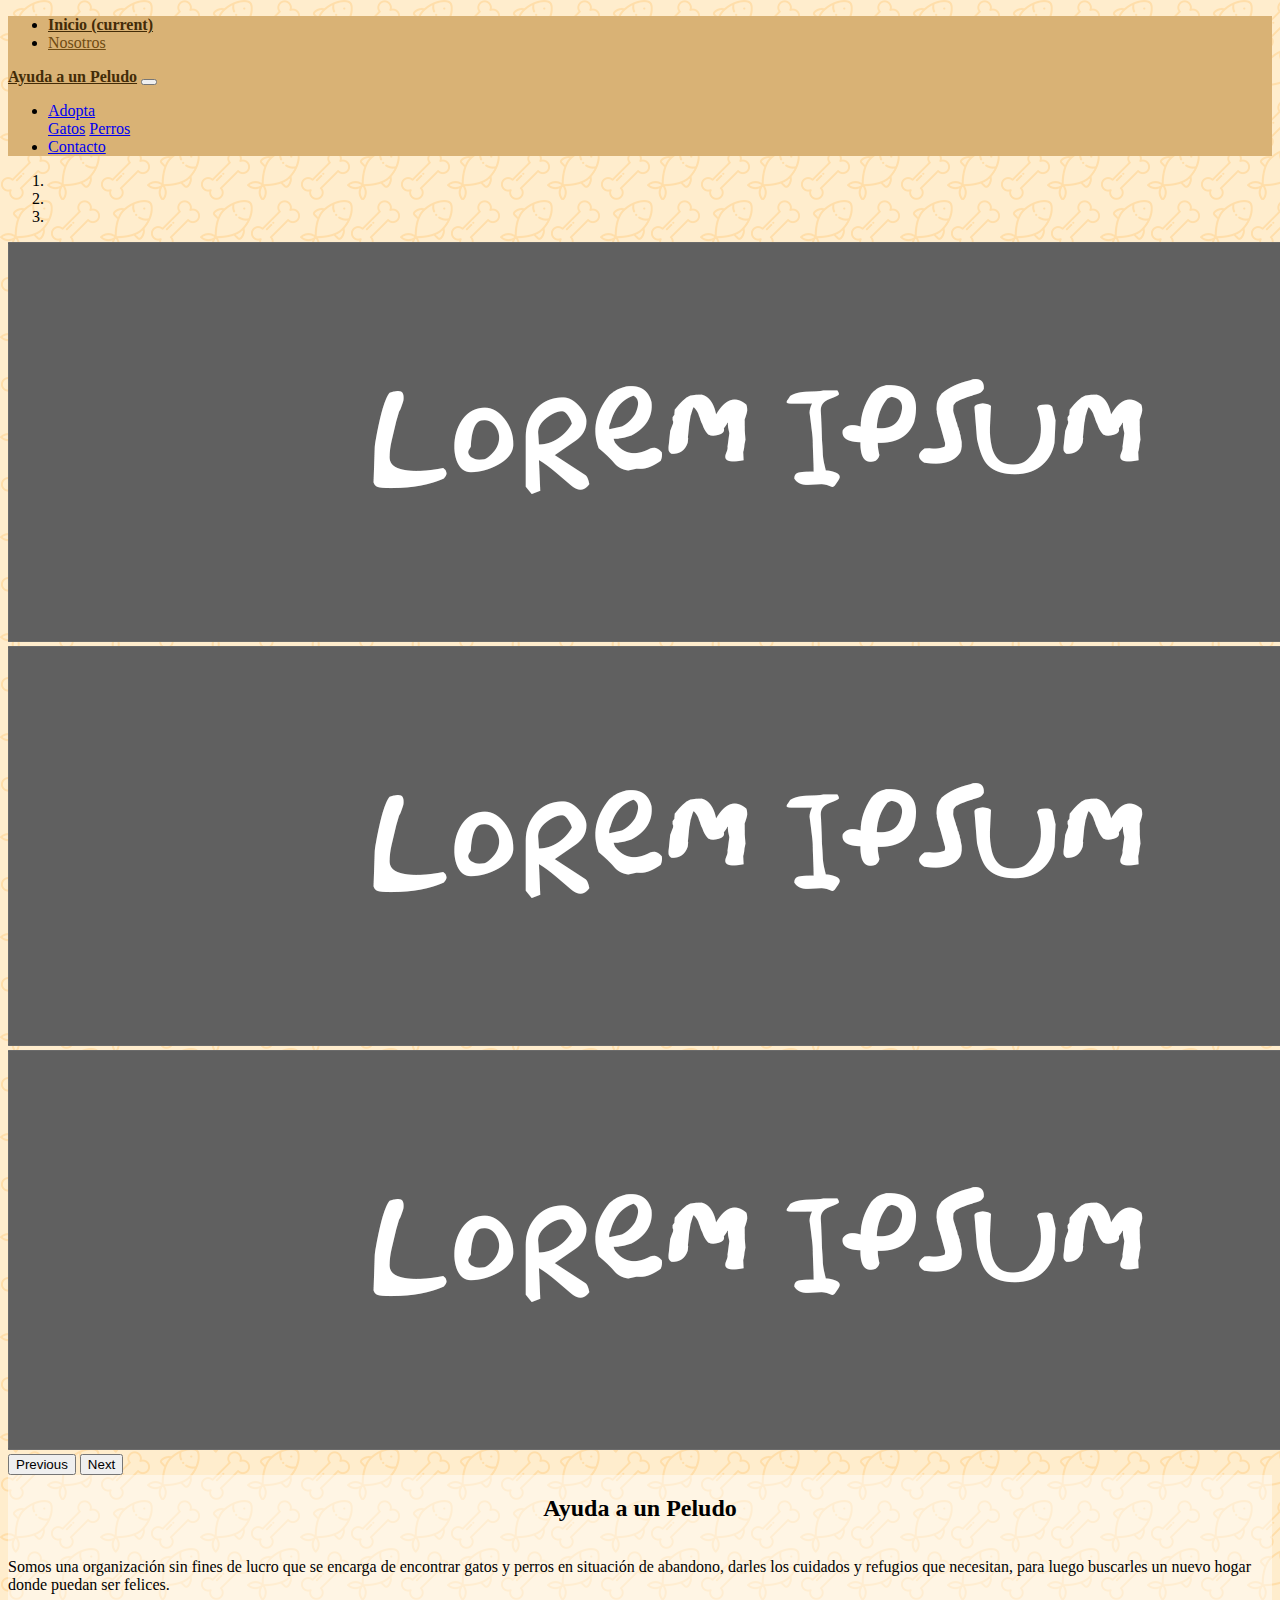
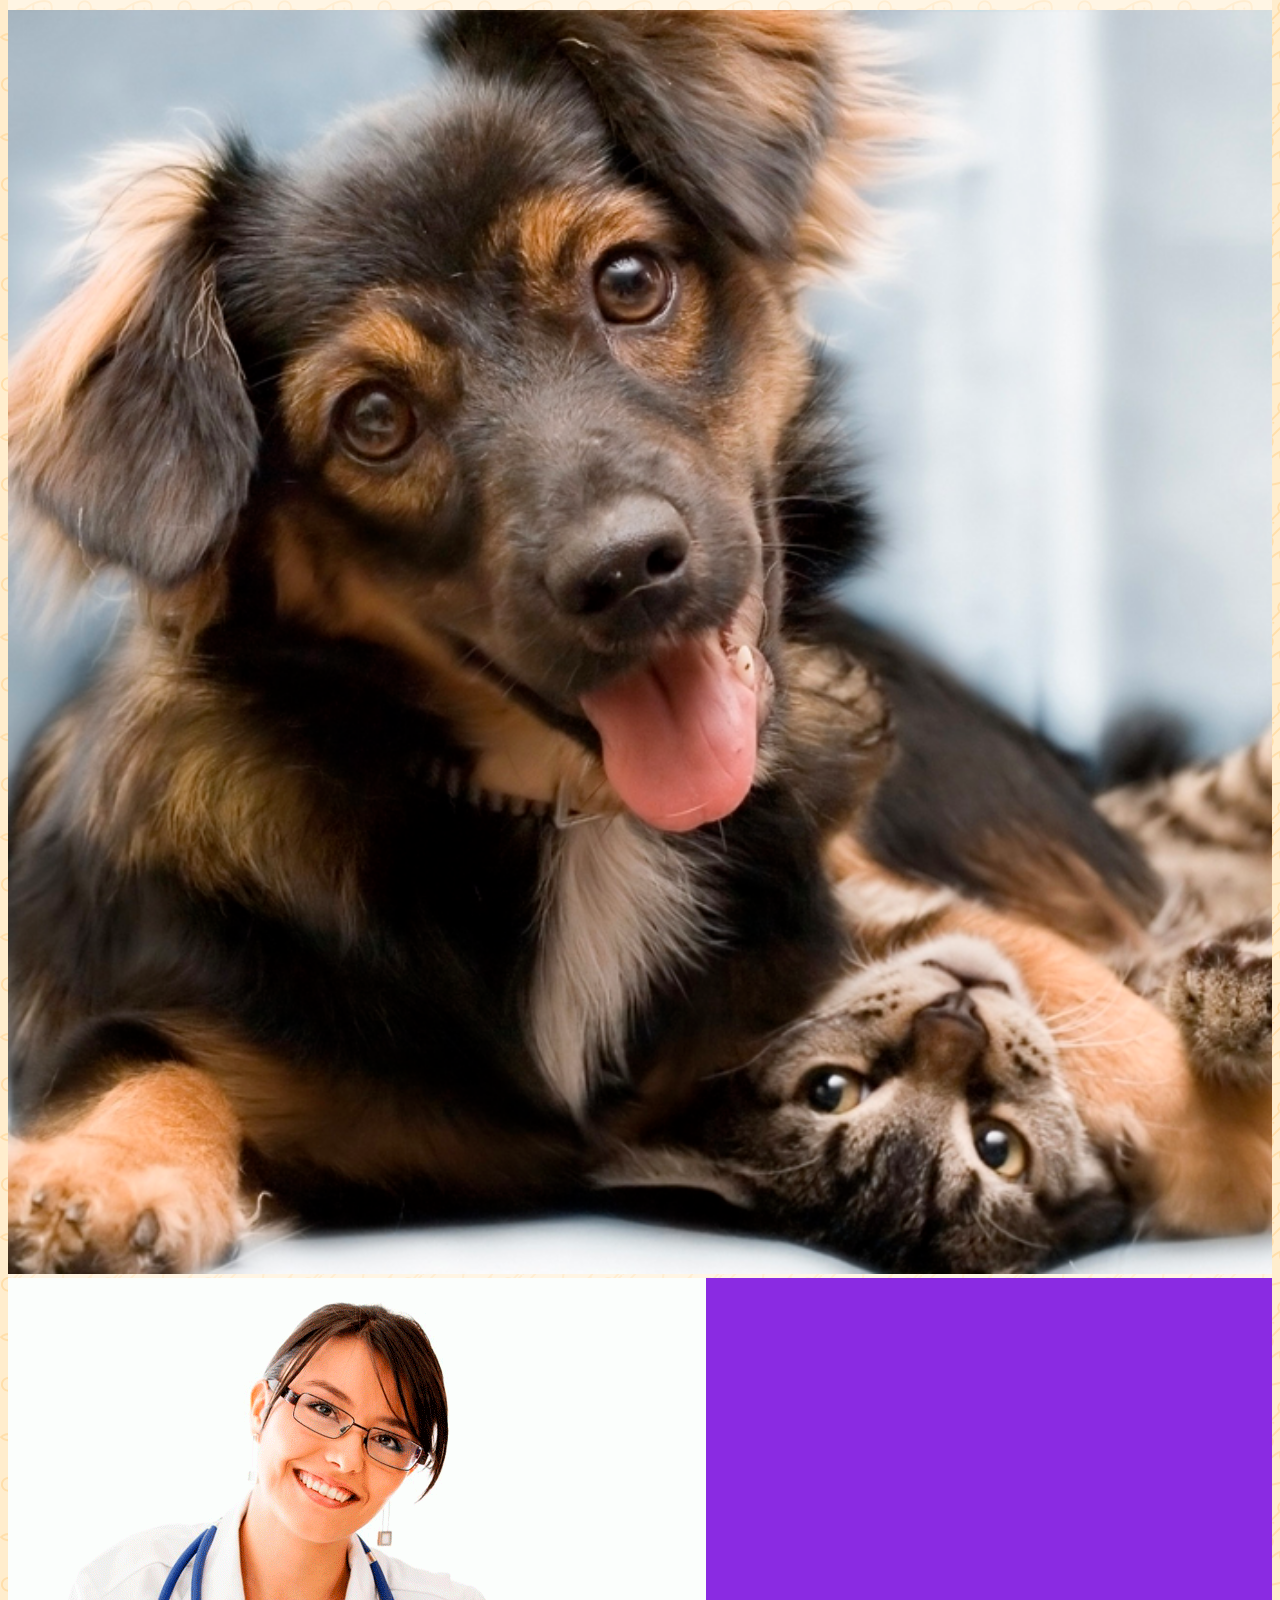
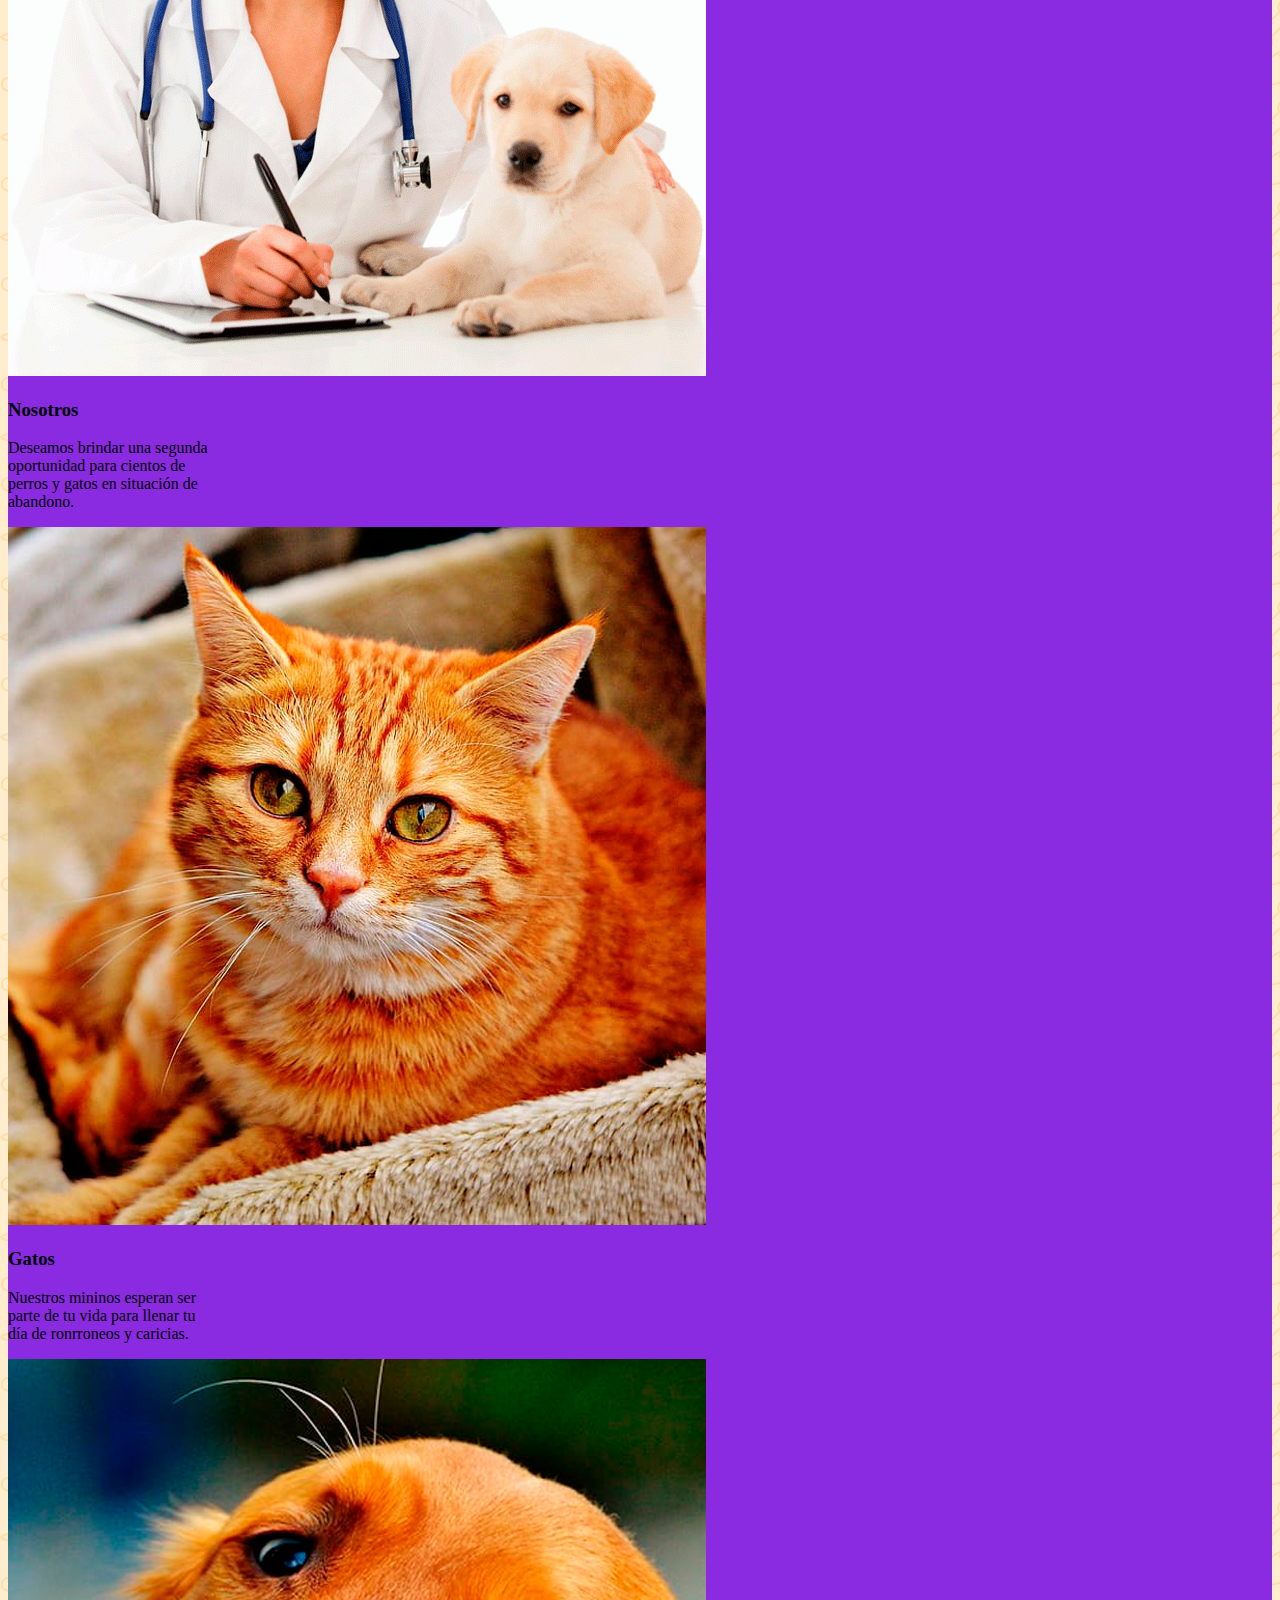
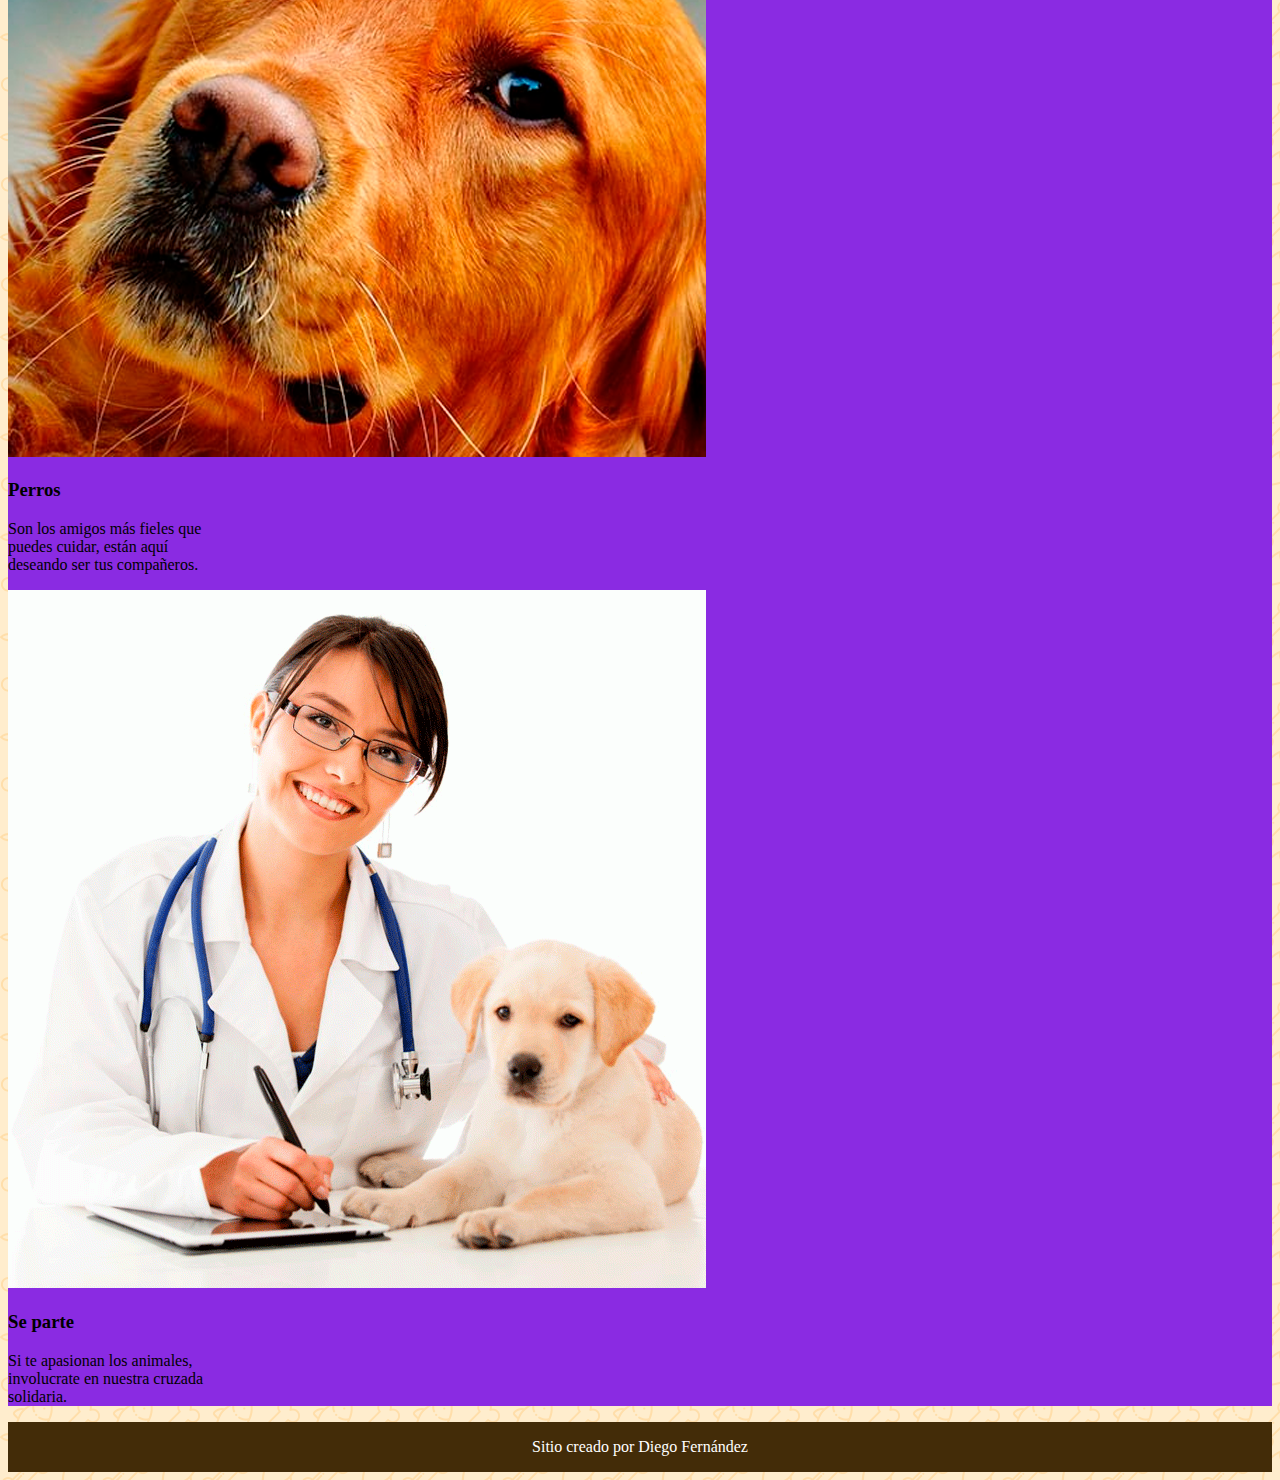
==== index.html @ 99d2ba7d "index y nosotros listo" ====
<!DOCTYPE html>
<html lang="es">
<head>
    <meta charset="UTF-8">
    <meta name="viewport" content="width=device-width, initial-scale=1.0">
    <title>ONG Ayuda a un Peludo</title>
    <link rel="stylesheet" href="https://cdn.jsdelivr.net/npm/bootstrap@4.6.2/dist/css/bootstrap.min.css" integrity="sha384-xOolHFLEh07PJGoPkLv1IbcEPTNtaed2xpHsD9ESMhqIYd0nLMwNLD69Npy4HI+N" crossorigin="anonymous">
    <link rel="stylesheet" href="/assets/css/styles.css">
</head>
<body>
    <nav class="navbar navbar-expand-lg navbar-light fixed-top nav-color">
        <div class="collapse navbar-collapse" id="navbarSupportedContent">
            <ul class="navbar-nav mx-auto">
                <li class="nav-item active">
                    <a class="nav-link nav-txt-color-a" href="/index.html">Inicio <span class="sr-only">(current)</span></a>
                </li>
                <li class="nav-item">
                    <a class="nav-link nav-txt-color-b" href="/nosotros.html">Nosotros</a>
                </li>
            </ul>
            <a class="navbar-brand nav-txt-color-a" href="/index.html">Ayuda a un Peludo</a>
            <button class="navbar-toggler" type="button" data-toggle="collapse" data-target="#navbarSupportedContent" aria-controls="navbarSupportedContent" aria-expanded="false" aria-label="Toggle navigation">
                <span class="navbar-toggler-icon"></span>
            </button>
            <ul class="navbar-nav mx-auto">
                <li class="nav-item dropdown">
                    <a class="nav-link dropdown-toggle" href="#" role="button" data-toggle="dropdown" aria-expanded="false">
                    Adopta
                    </a>
                    <div class="dropdown-menu">
                    <a class="dropdown-item" href="#">Gatos</a>
                    <a class="dropdown-item" href="#">Perros</a>
                    </div>
                </li>
                <li class="nav-item">
                    <a class="nav-link" href="#">Contacto</a>
                </li>
            </ul>
        </div>
    </nav>
    <header>
        <div id="carouselExampleIndicators" class="carousel slide" data-ride="carousel">
            <ol class="carousel-indicators">
            <li data-target="#carouselExampleIndicators" data-slide-to="0" class="active"></li>
            <li data-target="#carouselExampleIndicators" data-slide-to="1"></li>
            <li data-target="#carouselExampleIndicators" data-slide-to="2"></li>
            </ol>
            <div class="carousel-inner">
            <div class="carousel-item active">
                <img src="/assets/img/test-car.png" class="d-block w-100" alt="...">
            </div>
            <div class="carousel-item">
                <img src="/assets/img/test-car.png" class="d-block w-100" alt="...">
            </div>
            <div class="carousel-item">
                <img src="/assets/img/test-car.png" class="d-block w-100" alt="...">
            </div>
            </div>
            <button class="carousel-control-prev" type="button" data-target="#carouselExampleIndicators" data-slide="prev">
            <span class="carousel-control-prev-icon" aria-hidden="true"></span>
            <span class="sr-only">Previous</span>
            </button>
            <button class="carousel-control-next" type="button" data-target="#carouselExampleIndicators" data-slide="next">
            <span class="carousel-control-next-icon" aria-hidden="true"></span>
            <span class="sr-only">Next</span>
            </button>
        </div>
    </header>
    <main class="container">
        <div class="row mx-auto section2 p-3">
            <div class="col-xl-6 col-lg-6 col-md-6 col-sm-12 col-xs-12 section2-text">
                <h2 class="text-uppercase">Ayuda a un Peludo</h2>
                <p>Somos una organización sin fines de lucro que se encarga de encontrar gatos y perros en situación de abandono, darles los cuidados y refugios que necesitan, para luego buscarles un nuevo hogar donde puedan ser felices.</p>
            </div>
            <div class="col-xl-6 col-lg-6 col-md-6 col-sm-12 col-xs-12">
                <img src="/assets/img/menu2.png" class="rounded-circle" alt="Amigos">
            </div>
        </div>
        <div class="row mx-auto section1 p-3">
            <div class="col-xl-3 col-lg-3 col-md-3 col-sm-12 col-xs-12">
                <div class="card bg-transparent border-0" style="width: 12.5rem;">
                    <a href="#">
                        <div class="overlink rounded-circle"></div>
                        <img src="/assets/img/vet1.png" class="card-img-top rounded-circle" alt="...">
                    </a>
                    
                    <div class="card-body text-center">
                        <h3 class="text-uppercase">Nosotros</h3>
                        <p class="card-text">Deseamos brindar una segunda oportunidad para cientos de perros y gatos en situación de abandono.</p>
                    </div>
                  </div>
            </div>
            <div class="col-xl-3 col-lg-3 col-md-3 col-sm-12 col-xs-12">
                <div class="card bg-transparent border-0" style="width: 12.5rem;">
                    <a href="">
                        <div class="overlink rounded-circle"></div>
                        <img src="/assets/img/gato.png" class="card-img-top rounded-circle" alt="...">
                    </a>
                    <div class="card-body text-center">
                        <h3 class="text-uppercase">Gatos</h3>
                        <p class="card-text">Nuestros mininos esperan ser parte de tu vida para llenar tu día de ronrroneos y caricias.</p>
                    </div>
                  </div>
            </div>
            <div class="col-xl-3 col-lg-3 col-md-3 col-sm-12 col-xs-12">
                <div class="card bg-transparent border-0" style="width: 12.5rem;">
                    <a href="">
                        <div class="overlink rounded-circle"></div>
                        <img src="/assets/img/perro.png" class="card-img-top rounded-circle" alt="...">
                    </a>
                    <div class="card-body text-center">
                        <h3 class="text-uppercase">Perros</h3>
                        <p class="card-text">Son los amigos más fieles que puedes cuidar, están aquí deseando ser tus compañeros.</p>
                    </div>
                  </div>
            </div>
            <div class="col-xl-3 col-lg-3 col-md-3 col-sm-12 col-xs-12">
                <div class="card bg-transparent border-0" style="width: 12.5rem;">
                    <a href="">
                        <div class="overlink rounded-circle"></div>
                        <img src="/assets/img/vet1.png" class="card-img-top rounded-circle" alt="...">
                    </a>
                    
                    <div class="card-body text-center">
                        <h3 class="text-uppercase">Se parte</h3>
                        <p class="card-text">Si te apasionan los animales, involucrate en nuestra cruzada solidaria.</p>
                    </div>
                  </div>
            </div>
        </div>
    </main>
    <footer class="footer">
        <p>Sitio creado por Diego Fernández</p>
    </footer>
<script src="https://cdn.jsdelivr.net/npm/jquery@3.5.1/dist/jquery.slim.min.js" integrity="sha384-DfXdz2htPH0lsSSs5nCTpuj/zy4C+OGpamoFVy38MVBnE+IbbVYUew+OrCXaRkfj" crossorigin="anonymous"></script>
<script src="https://cdn.jsdelivr.net/npm/bootstrap@4.6.2/dist/js/bootstrap.bundle.min.js" integrity="sha384-Fy6S3B9q64WdZWQUiU+q4/2Lc9npb8tCaSX9FK7E8HnRr0Jz8D6OP9dO5Vg3Q9ct" crossorigin="anonymous"></script>
</body>
</html>
---- assets/css/styles.css ----
body {
    background-image: url(/assets/img/bg.png);
}
.nav-color {
    background-color: #d9b275;
}
.nav-txt-color-a {
    color:#432c08 !important;
    font-weight: 600;
}
.nav-txt-color-b {
    color:#6f4b12 !important;
}
.section1 {
    background-color: blueviolet;
}
.overlink {
    position: absolute;
    width:100%;
    height:200px;
    opacity: 0;
    background-color: rgba(255, 255, 255, 0.442);
}
.overlink:hover{
    cursor: pointer;
    opacity:1;
    transition: .2s ease;
}
.section2 {
    background-color: rgba(255, 255, 255, 0.463);
}
.section2-text {
    display:flex;
    flex-direction: column;
    justify-content: center;
    align-items: center;
}
.section2 img {
    width:100%;
}
.footer {
    display:flex;
    justify-content:space-around;
    background-color:#432c08;
    color: white;
    margin: 0 auto;
}
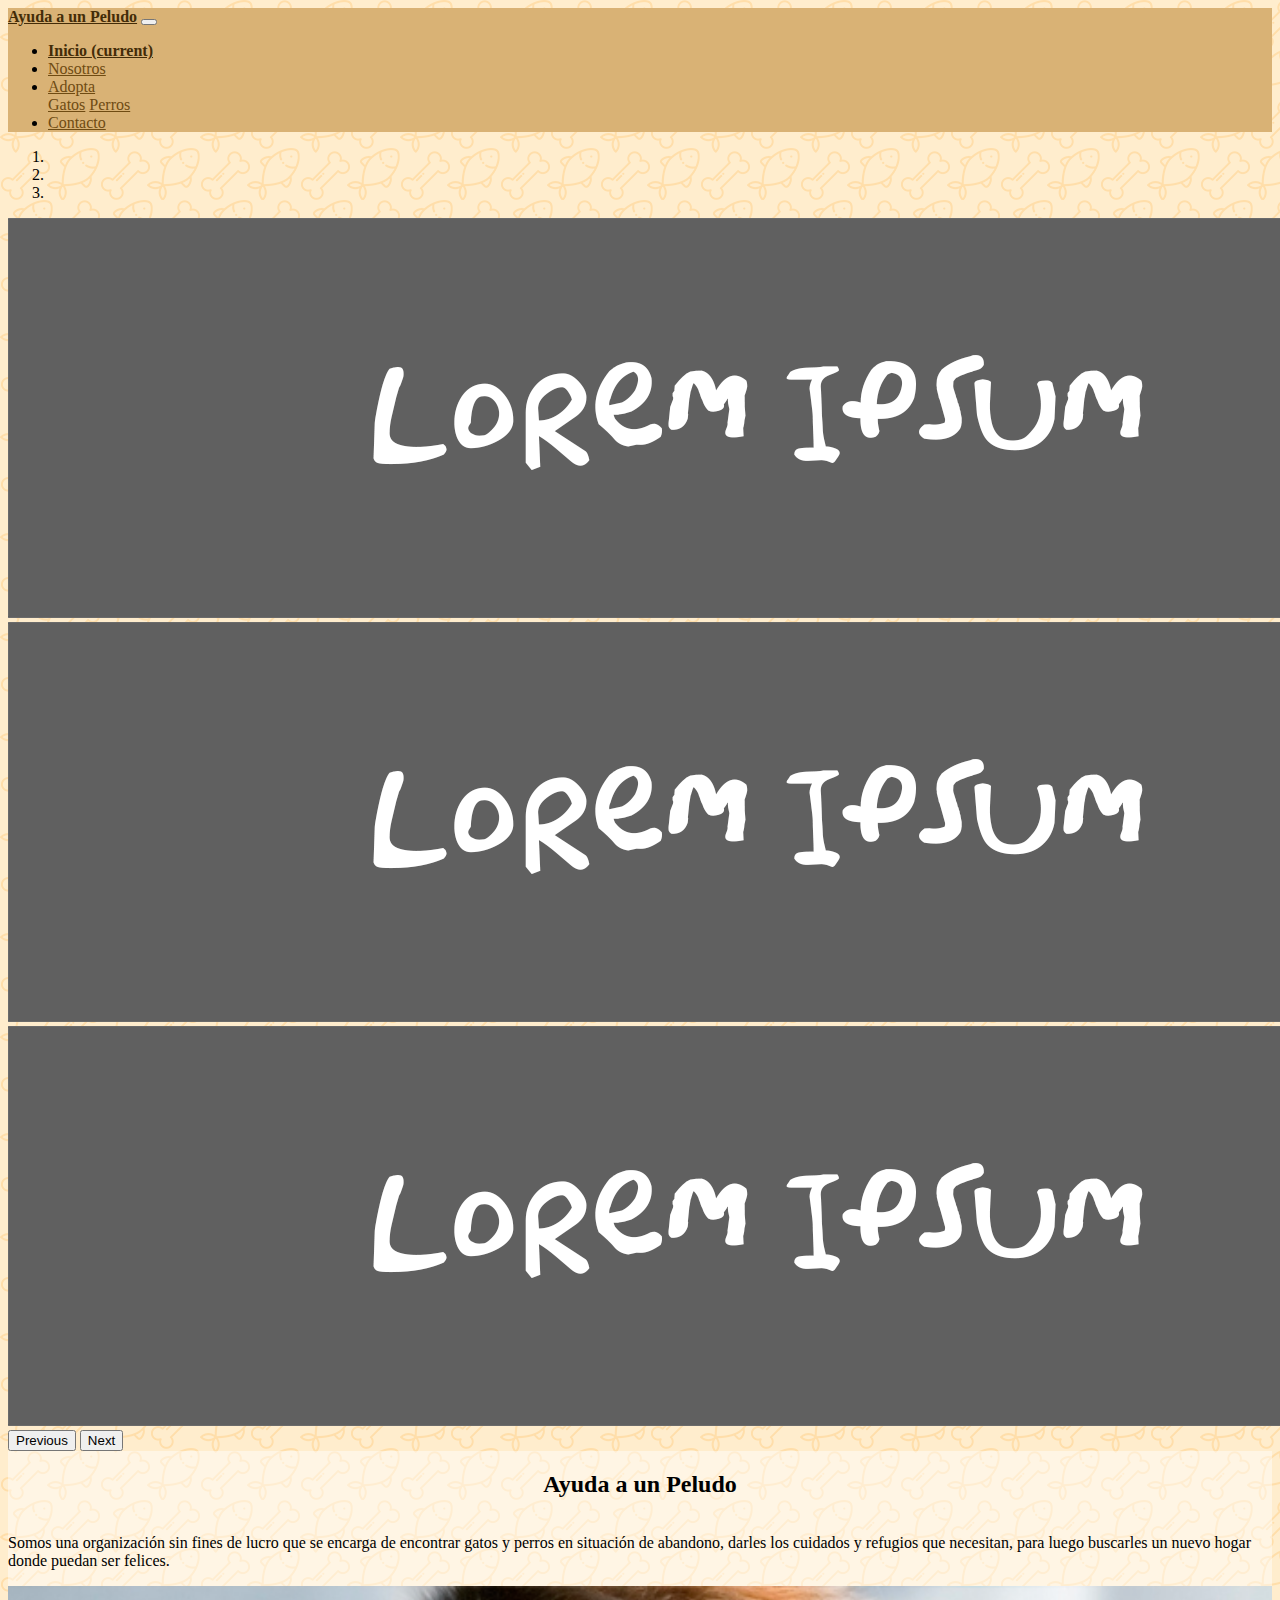
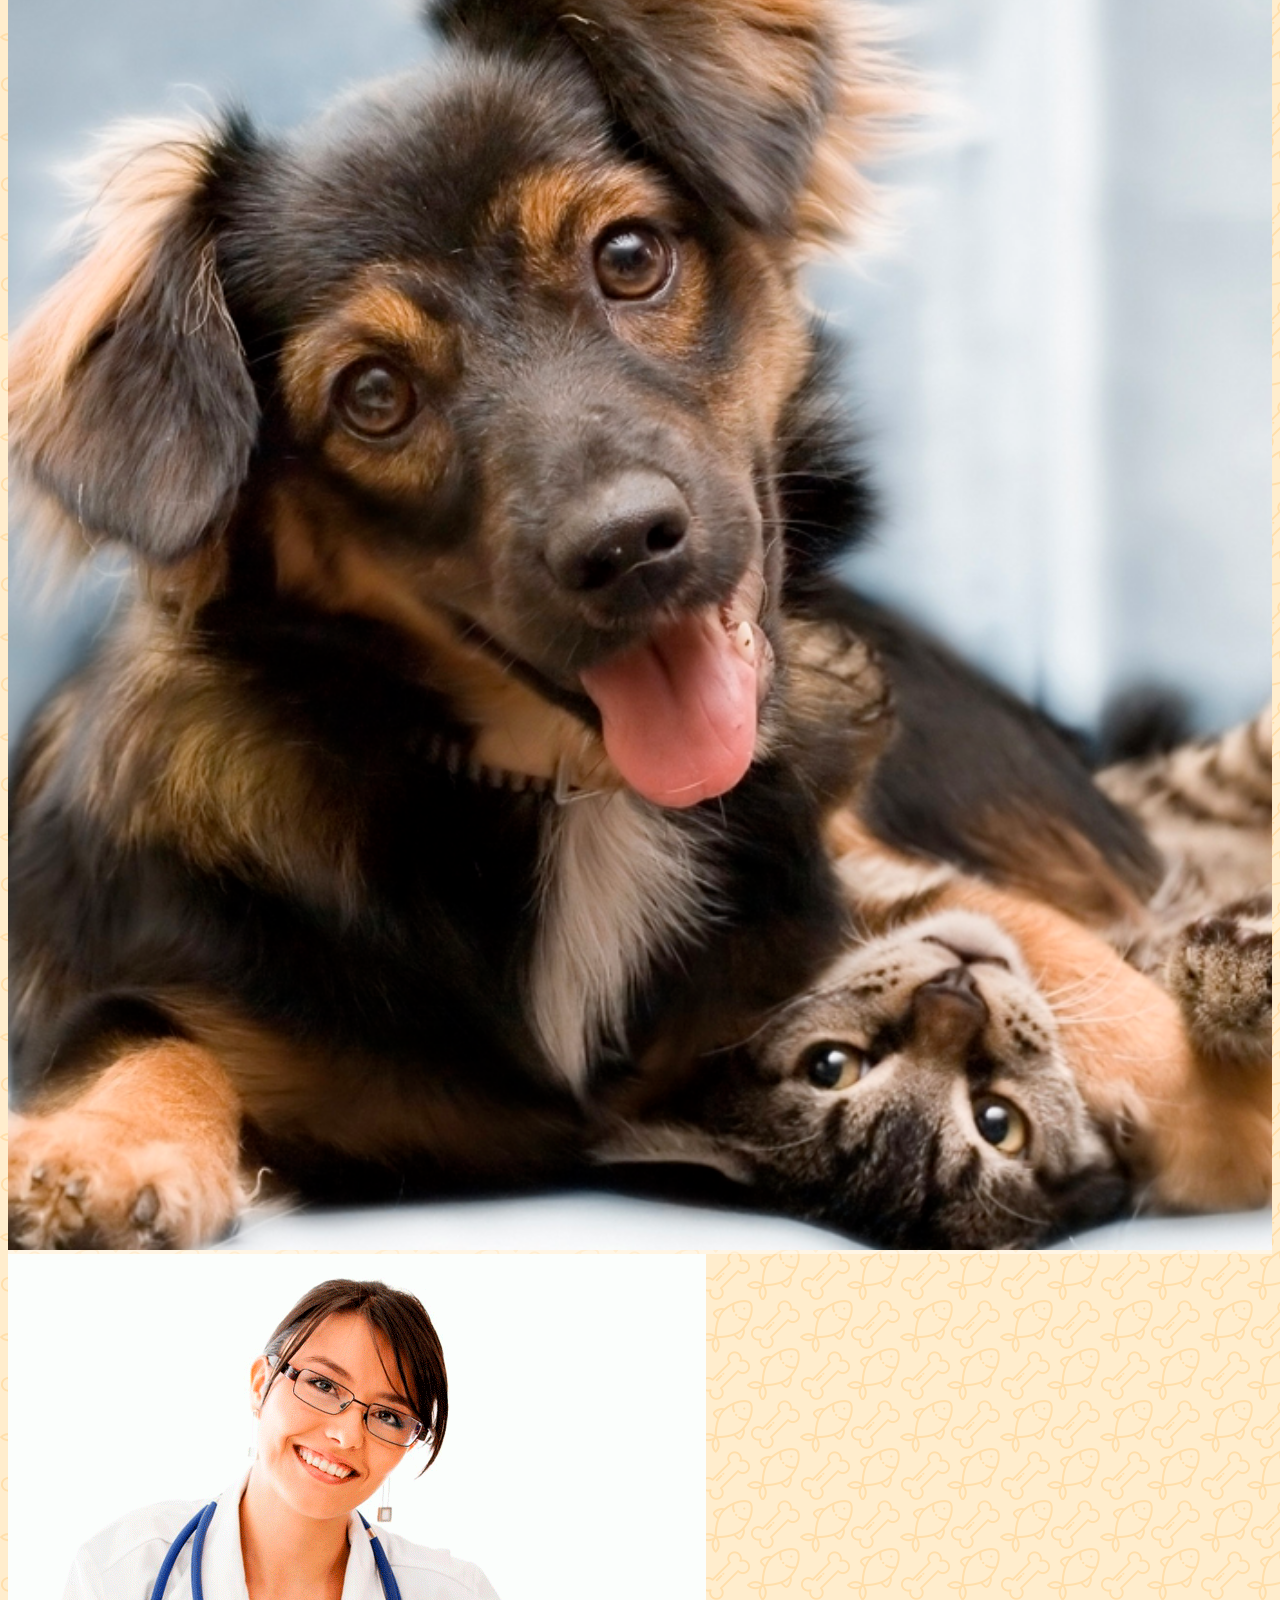
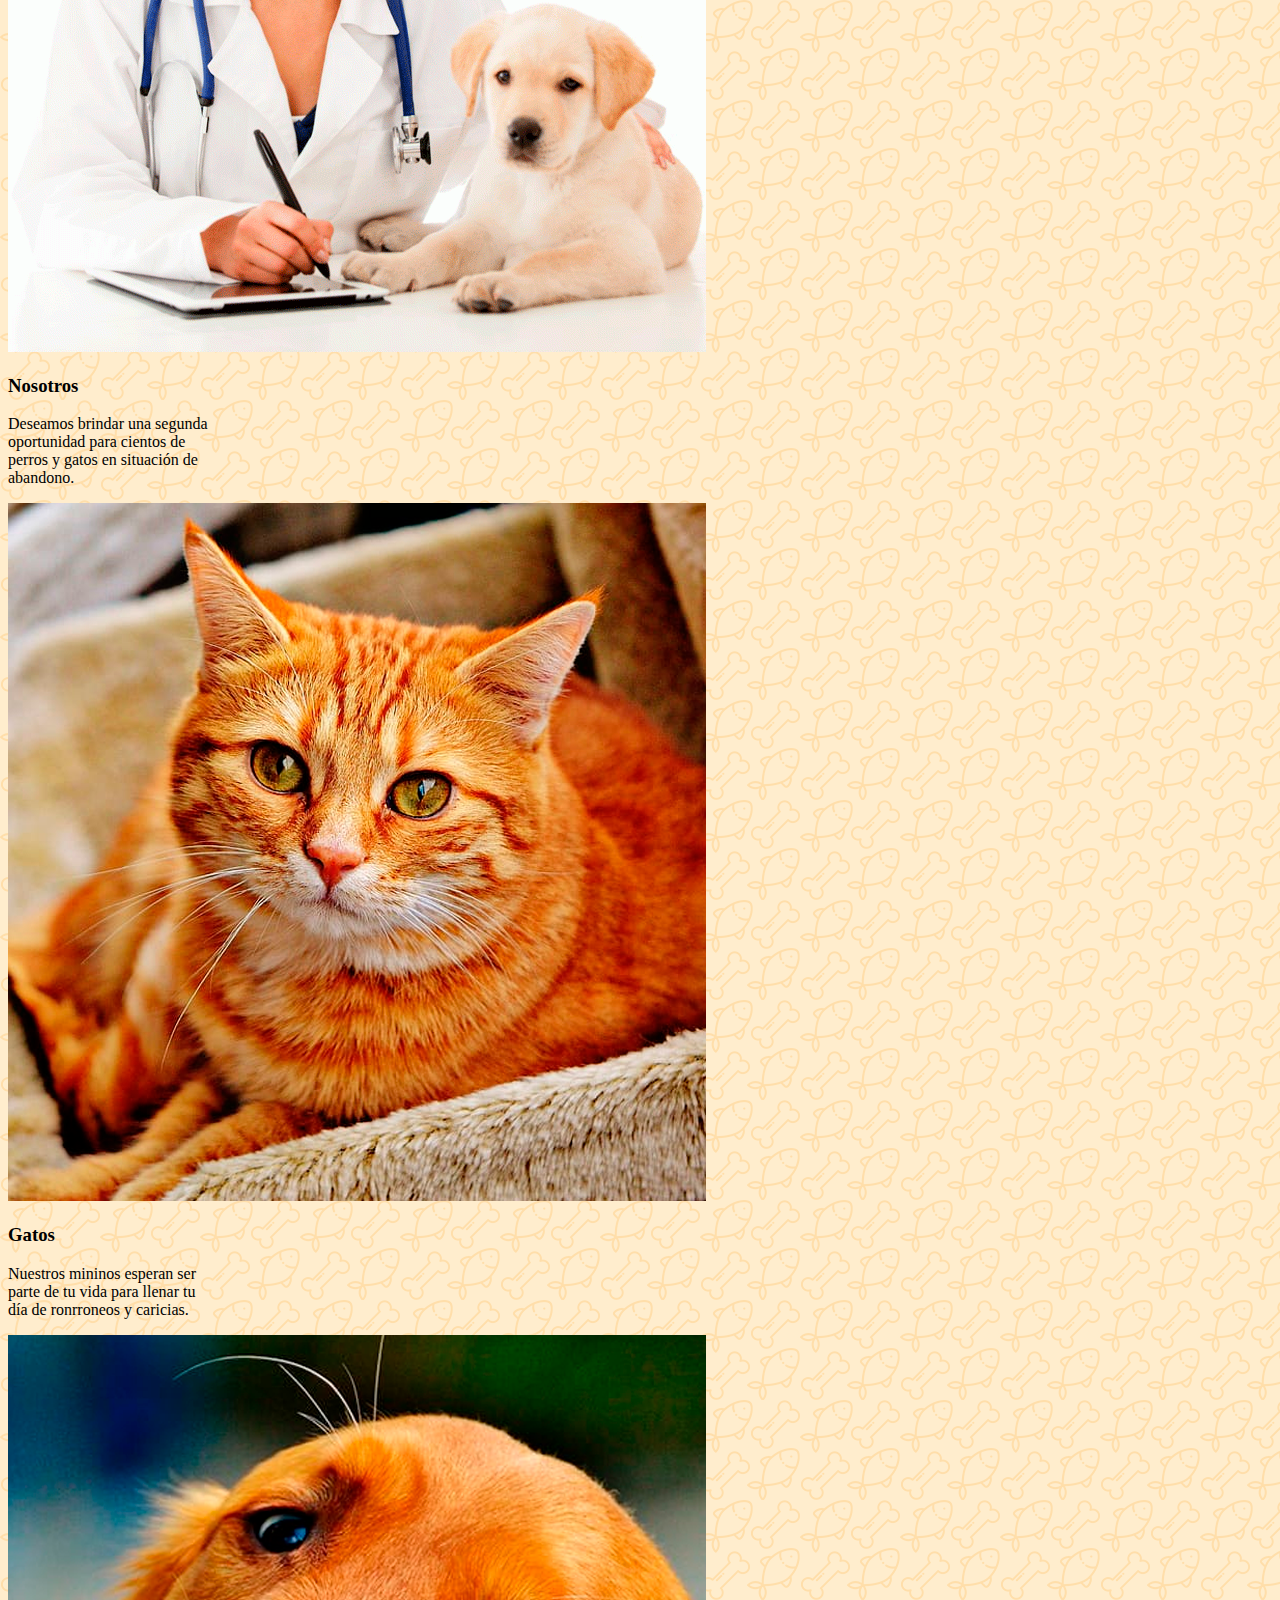
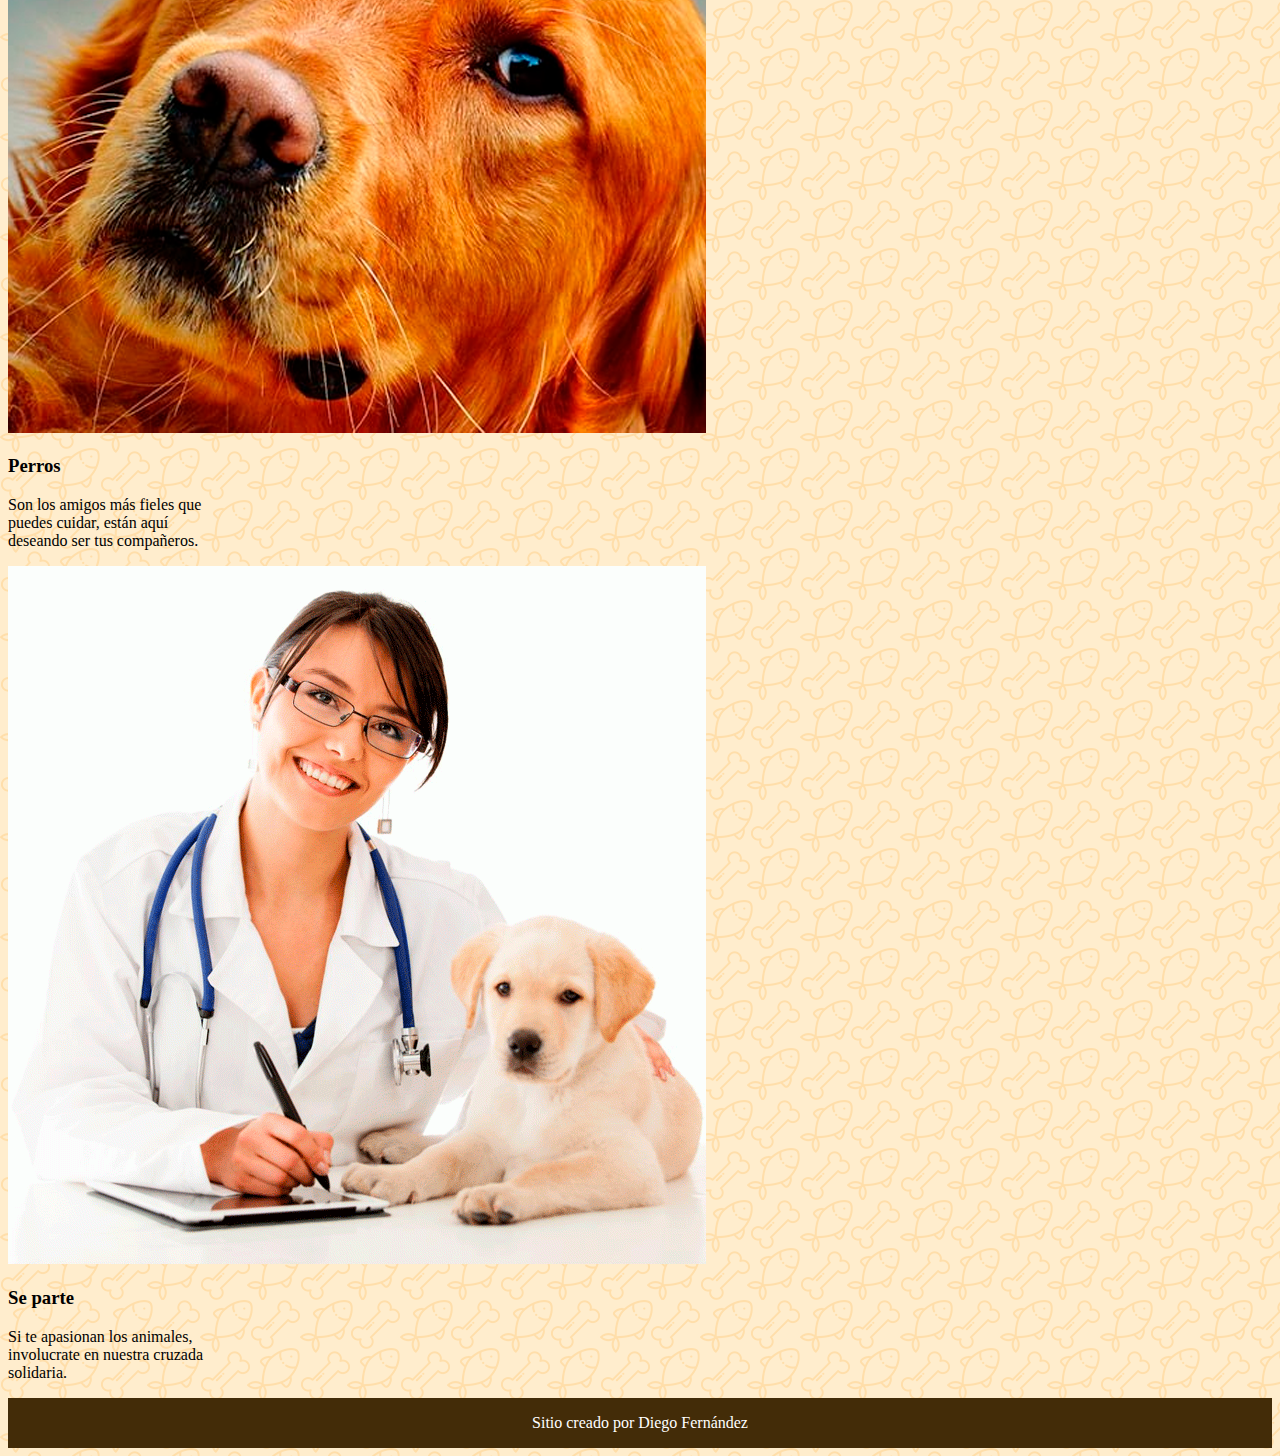
==== commit 52be552f: "fichas creadas" ====
--- a/index.html
+++ b/index.html
@@ -9,31 +9,29 @@
 </head>
 <body>
     <nav class="navbar navbar-expand-lg navbar-light fixed-top nav-color">
+        <a class="navbar-brand nav-txt-color-a" href="#">Ayuda a un Peludo</a>
+        <button class="navbar-toggler" type="button" data-toggle="collapse" data-target="#navbarSupportedContent" aria-controls="navbarSupportedContent" aria-expanded="false" aria-label="Toggle navigation">
+            <span class="navbar-toggler-icon"></span>
+        </button>
         <div class="collapse navbar-collapse" id="navbarSupportedContent">
-            <ul class="navbar-nav mx-auto">
+            <ul class="navbar-nav">
                 <li class="nav-item active">
                     <a class="nav-link nav-txt-color-a" href="/index.html">Inicio <span class="sr-only">(current)</span></a>
                 </li>
                 <li class="nav-item">
                     <a class="nav-link nav-txt-color-b" href="/nosotros.html">Nosotros</a>
                 </li>
-            </ul>
-            <a class="navbar-brand nav-txt-color-a" href="/index.html">Ayuda a un Peludo</a>
-            <button class="navbar-toggler" type="button" data-toggle="collapse" data-target="#navbarSupportedContent" aria-controls="navbarSupportedContent" aria-expanded="false" aria-label="Toggle navigation">
-                <span class="navbar-toggler-icon"></span>
-            </button>
-            <ul class="navbar-nav mx-auto">
                 <li class="nav-item dropdown">
-                    <a class="nav-link dropdown-toggle" href="#" role="button" data-toggle="dropdown" aria-expanded="false">
+                    <a class="nav-link dropdown-toggle nav-txt-color-b" href="#" role="button" data-toggle="dropdown" aria-expanded="false">
                     Adopta
                     </a>
                     <div class="dropdown-menu">
-                    <a class="dropdown-item" href="#">Gatos</a>
-                    <a class="dropdown-item" href="#">Perros</a>
+                    <a class="dropdown-item nav-txt-color-b" href="/gatos.html">Gatos</a>
+                    <a class="dropdown-item nav-txt-color-b" href="/perros.html">Perros</a>
                     </div>
                 </li>
                 <li class="nav-item">
-                    <a class="nav-link" href="#">Contacto</a>
+                    <a class="nav-link nav-txt-color-b" href="/contacto.html">Contacto</a>
                 </li>
             </ul>
         </div>
--- a/assets/css/styles.css
+++ b/assets/css/styles.css
@@ -12,7 +12,7 @@
     color:#6f4b12 !important;
 }
 .section1 {
-    background-color: blueviolet;
+    /*background-color: blueviolet;*/
 }
 .overlink {
     position: absolute;
@@ -25,6 +25,31 @@
     cursor: pointer;
     opacity:1;
     transition: .2s ease;
+}
+.overlink-100 {
+    position: absolute;
+    width:100%;
+    height:100%;
+    opacity: 0;
+    background-color: rgba(255, 255, 255, 0.442);
+    
+}
+.overlink-100 a {
+    color:#6f4b12;
+    text-decoration: none;
+    display:flex; 
+    height:20px; 
+    align-items: center;
+    justify-content: center;
+    padding-top:50%;
+    font-size: large;
+    font-weight: 700;
+}
+.overlink-100:hover{
+    cursor: pointer;
+    opacity:1;
+    transition: .2s ease;
+    
 }
 .section2 {
     background-color: rgba(255, 255, 255, 0.463);
@@ -44,4 +69,17 @@
     background-color:#432c08;
     color: white;
     margin: 0 auto;
+}
+.subsection {
+    background-color:#6f4b12;
+    color:#d9b275;
+    height:100px;
+}
+.subsection h1 {
+    padding-top:18px;
+}
+ficha {
+    display:flex;
+    flex-direction: column;
+    justify-content: center;
 }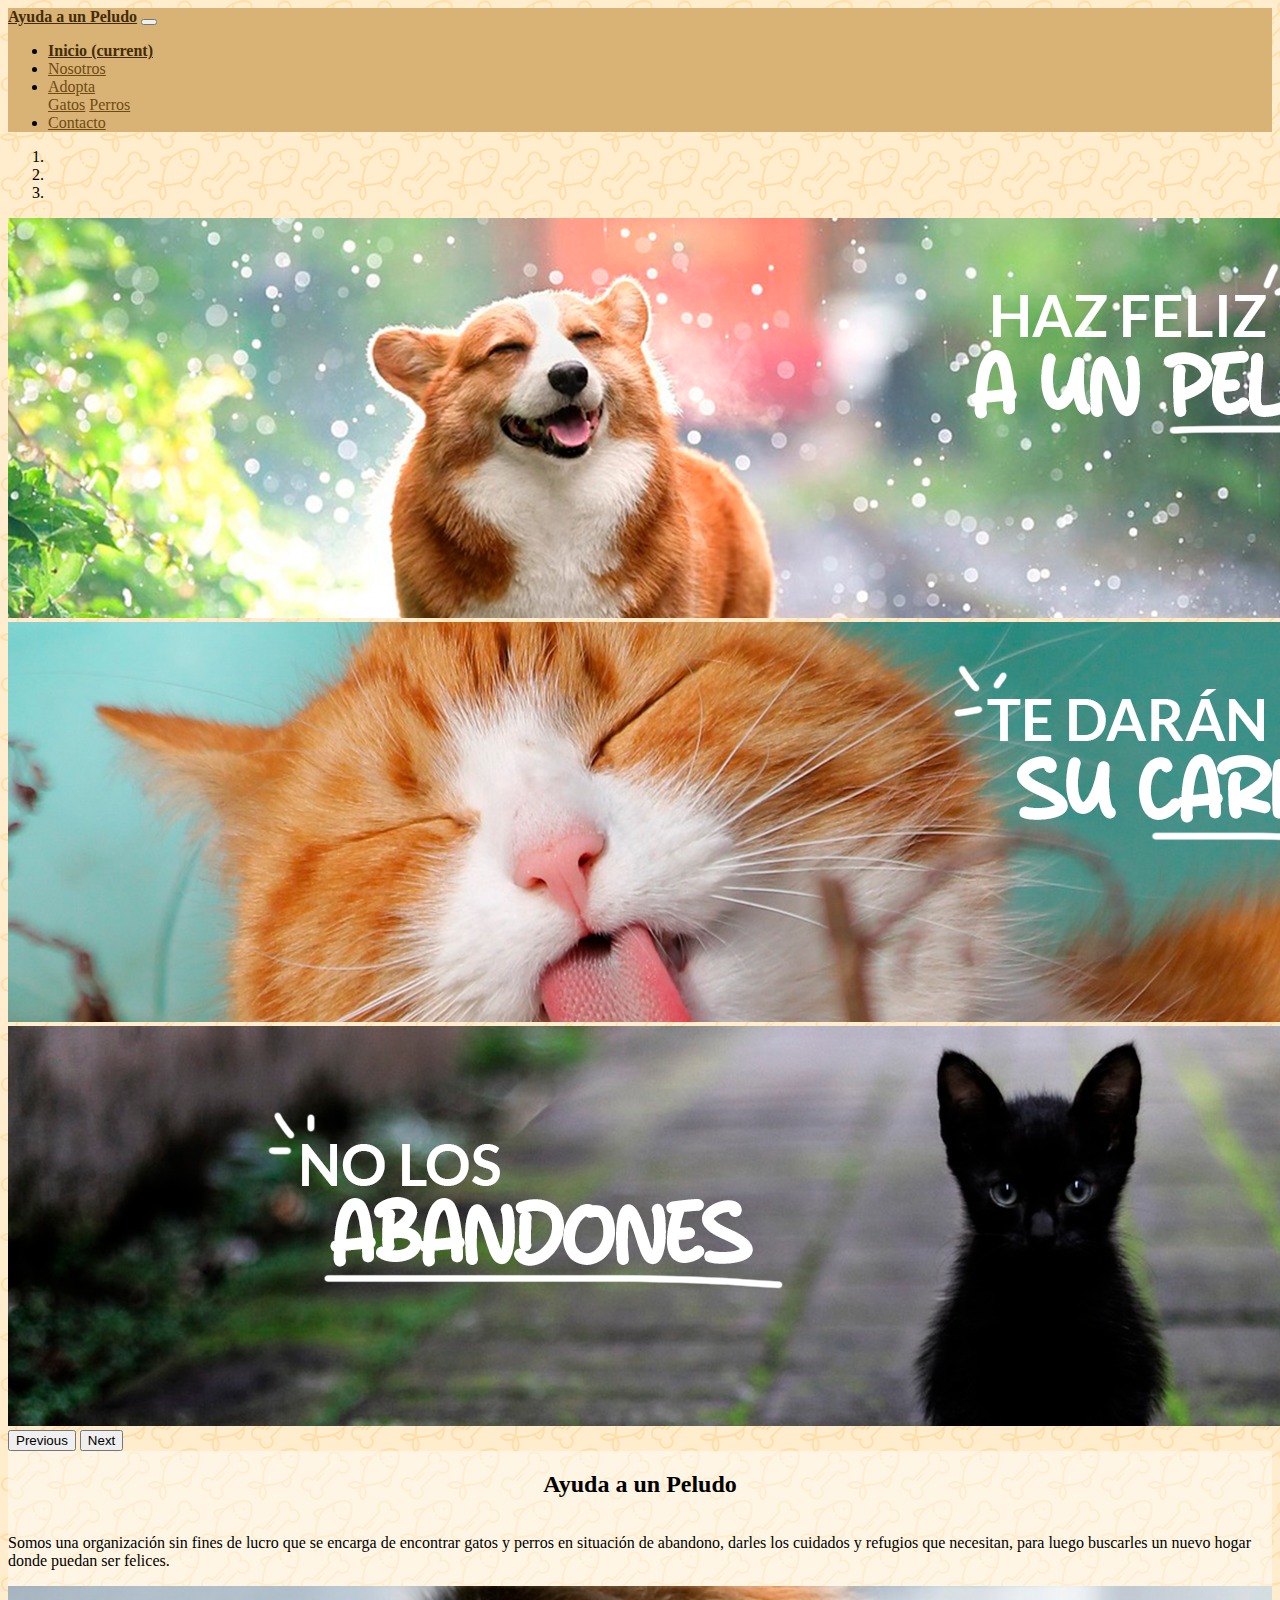
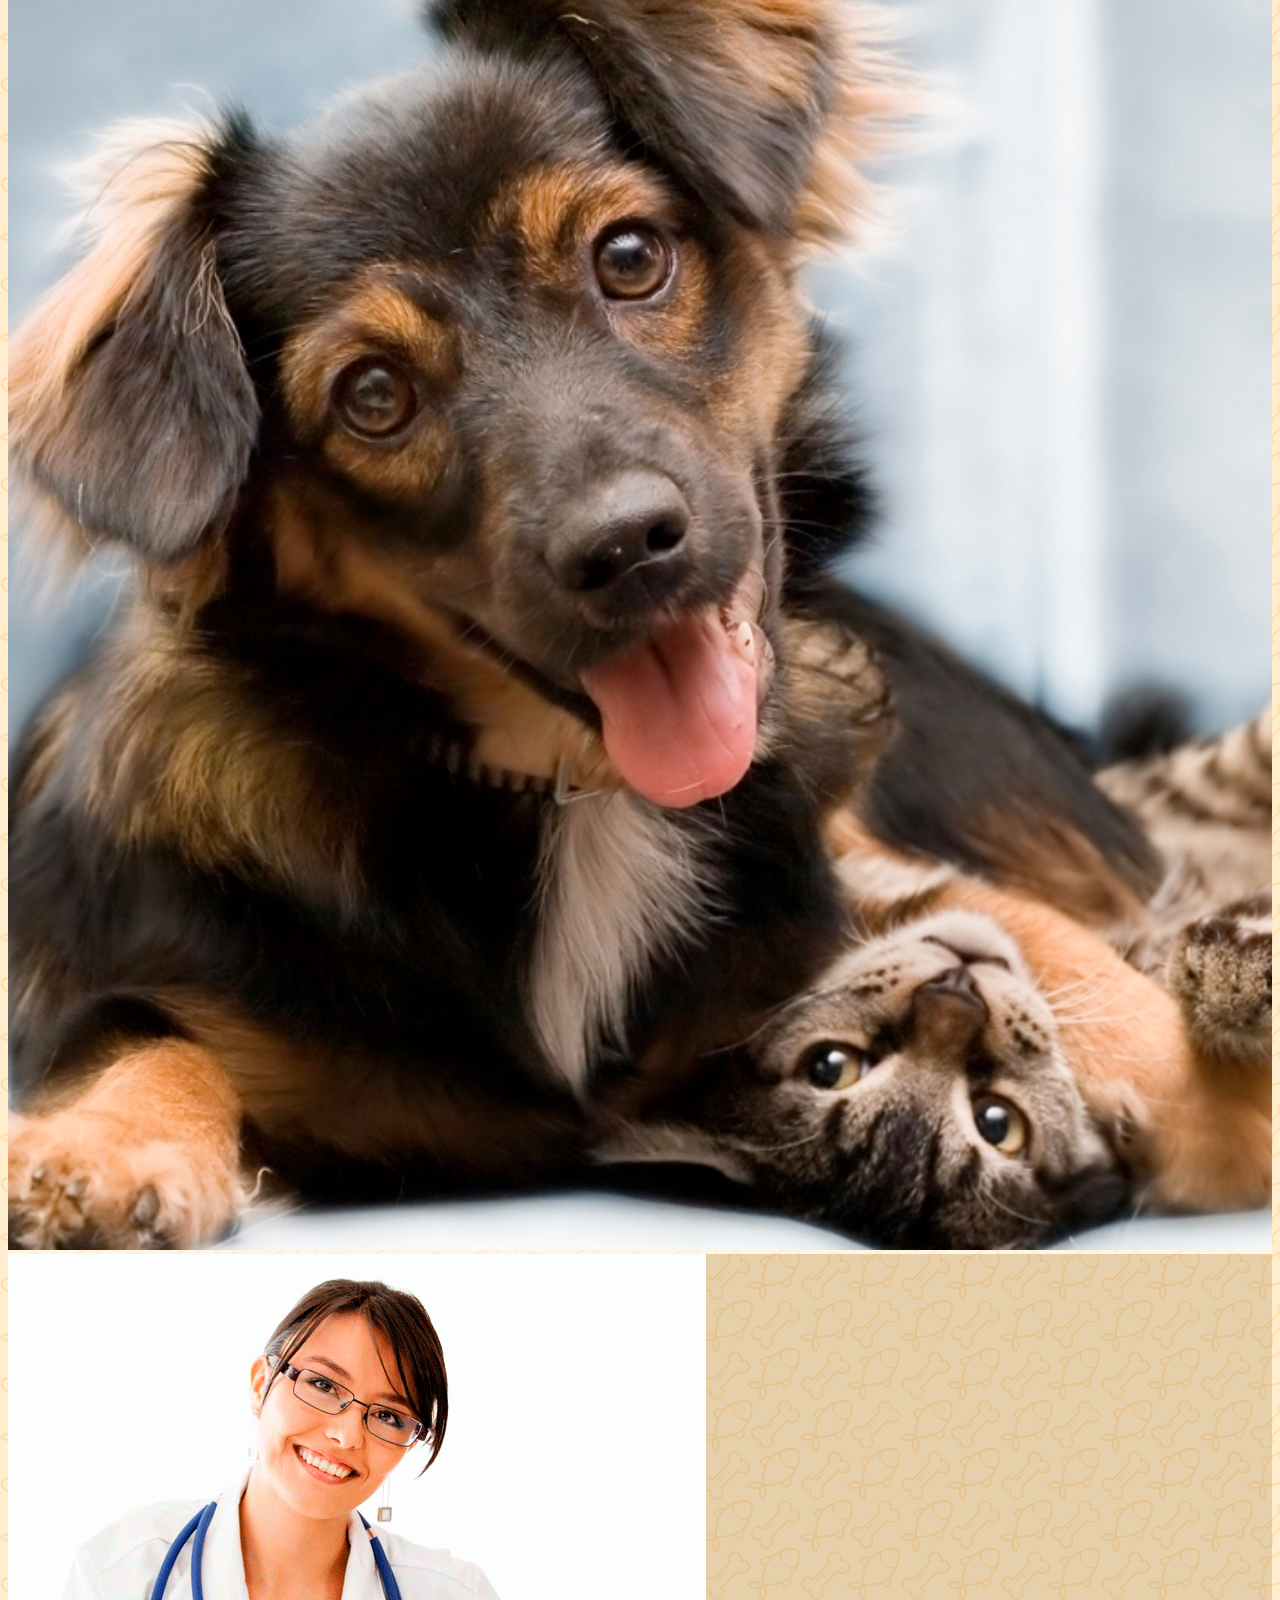
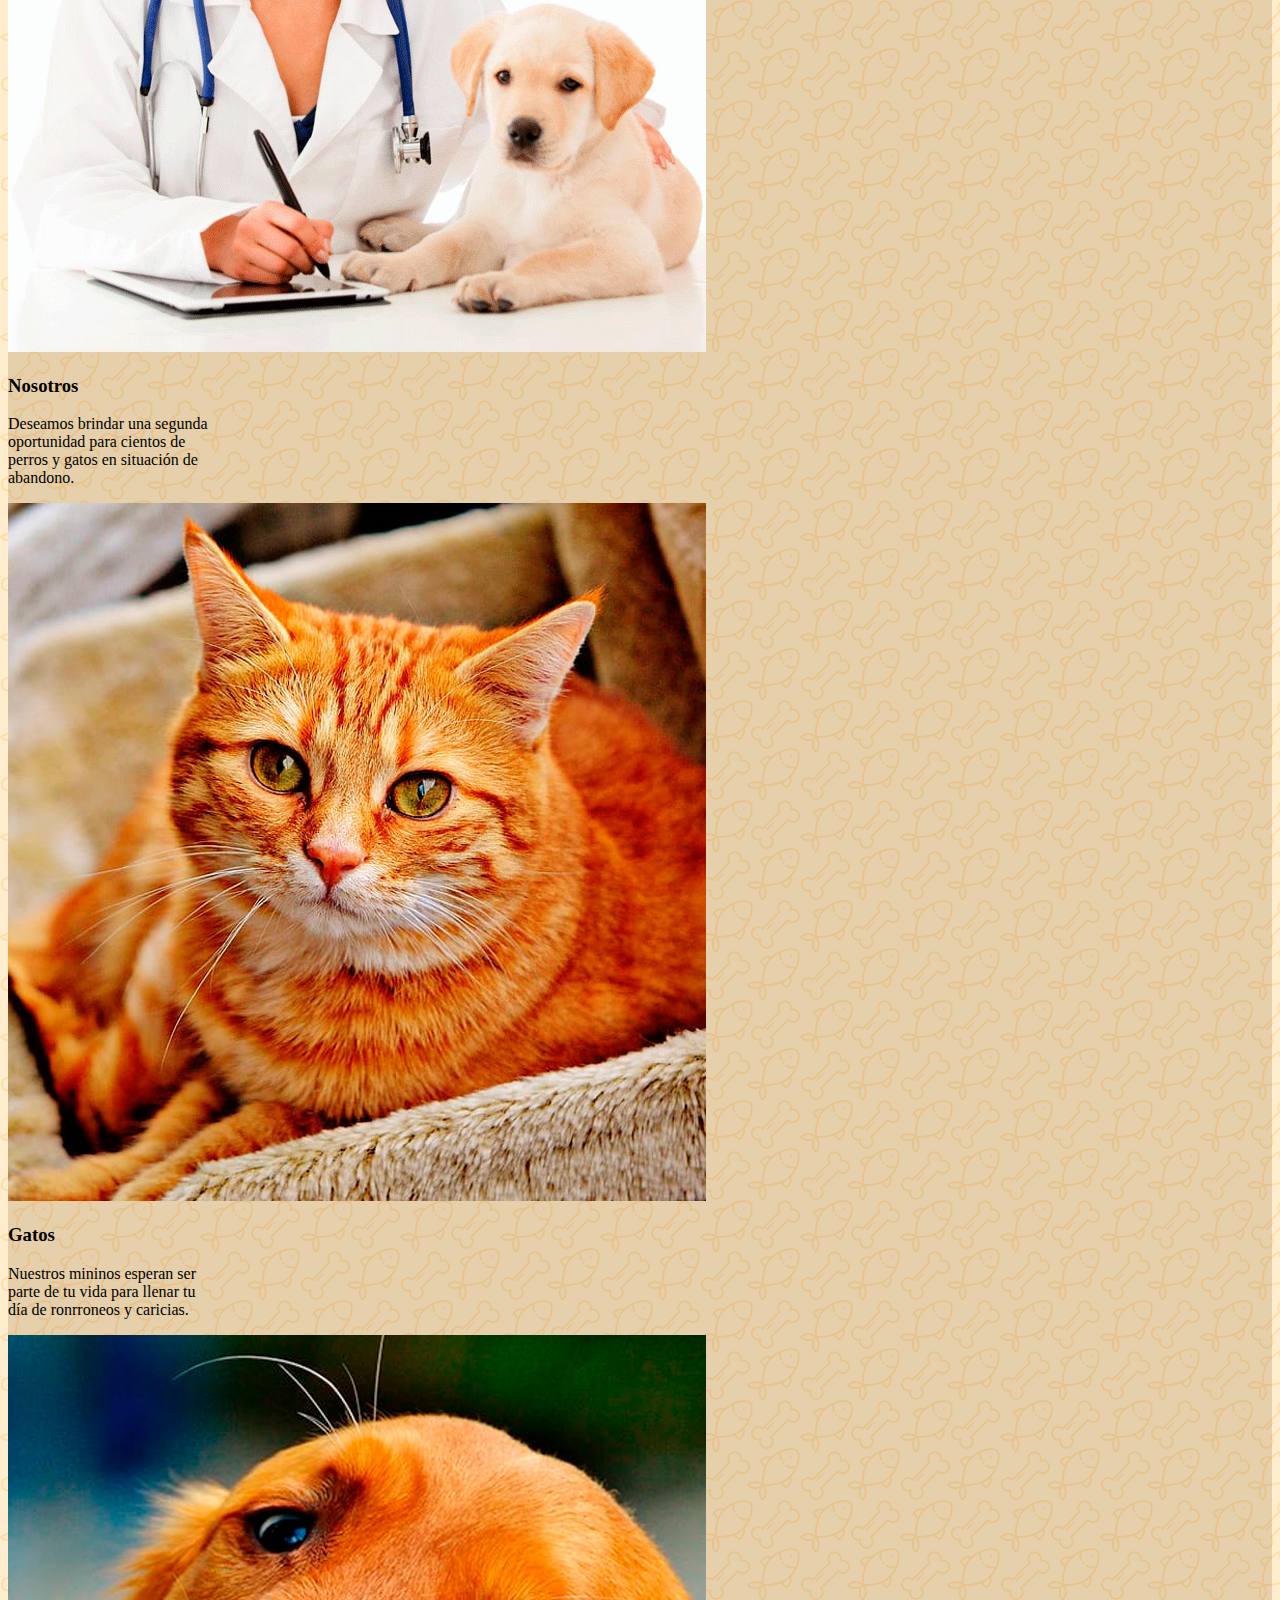
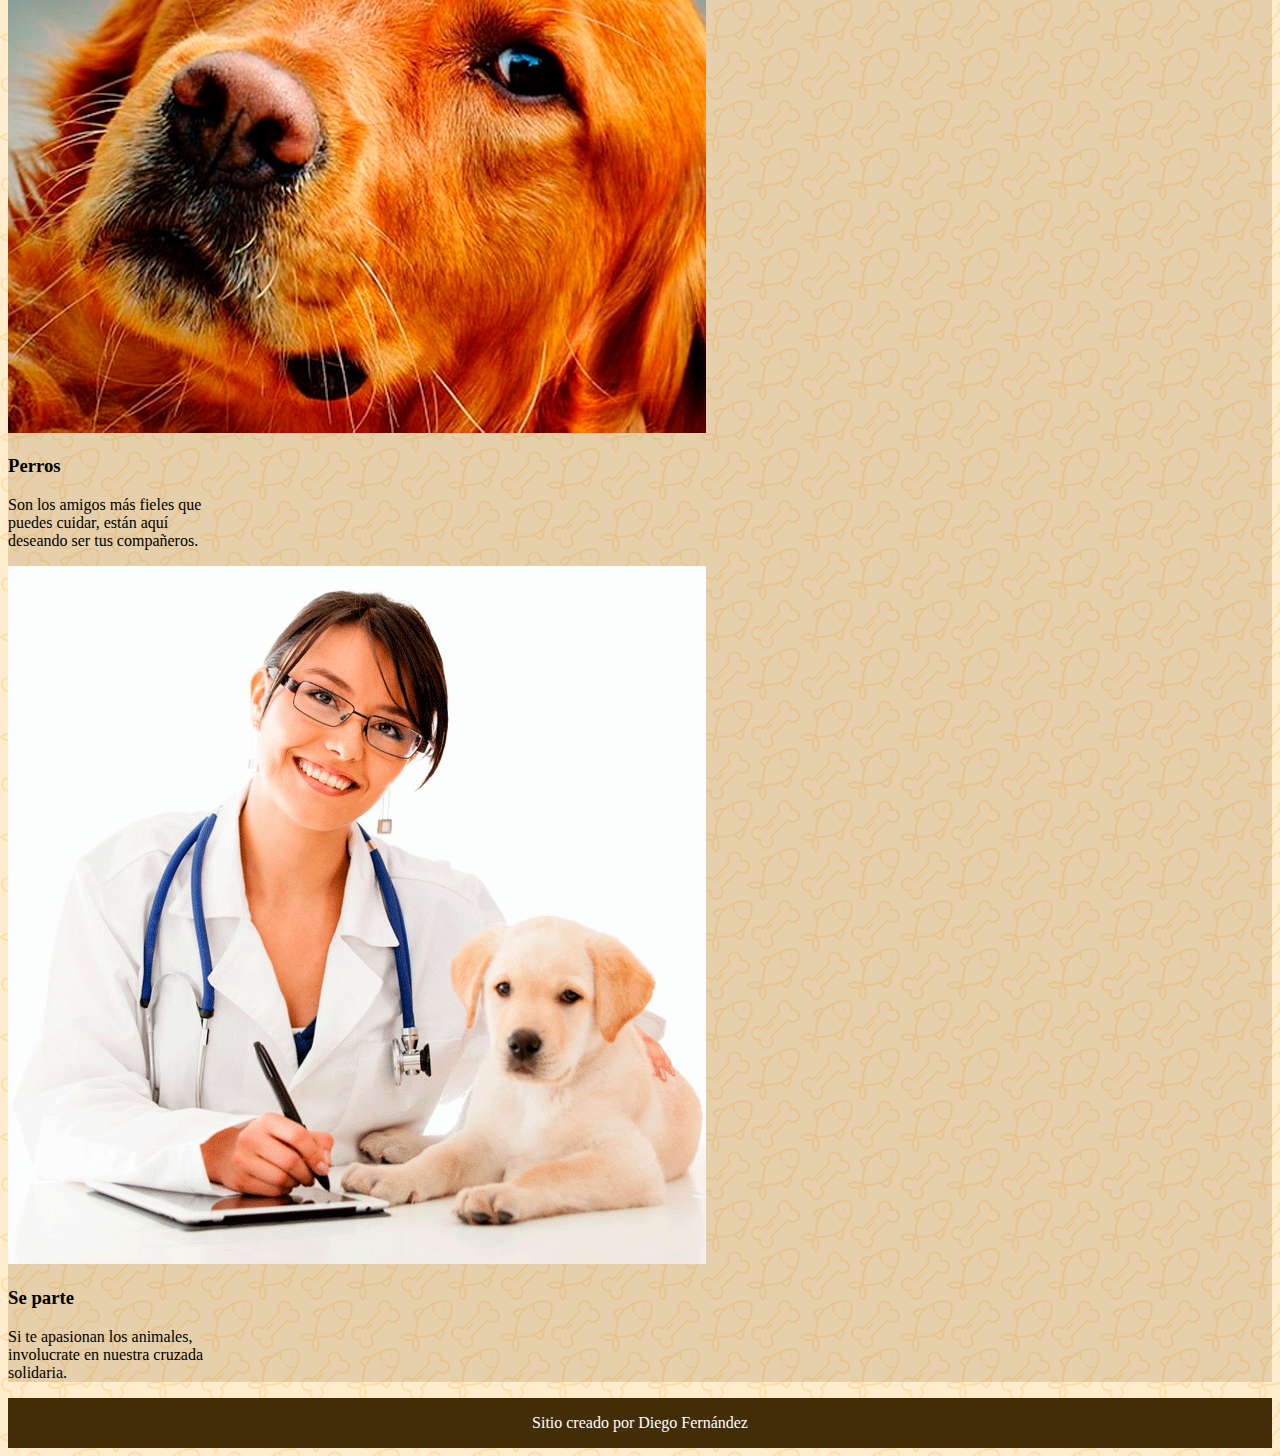
==== commit 5f699d3f: "imagenes agregadas al carrousel" ====
--- a/index.html
+++ b/index.html
@@ -36,7 +36,7 @@
             </ul>
         </div>
     </nav>
-    <header>
+    <header class="mt-5">
         <div id="carouselExampleIndicators" class="carousel slide" data-ride="carousel">
             <ol class="carousel-indicators">
             <li data-target="#carouselExampleIndicators" data-slide-to="0" class="active"></li>
@@ -45,13 +45,13 @@
             </ol>
             <div class="carousel-inner">
             <div class="carousel-item active">
-                <img src="/assets/img/test-car.png" class="d-block w-100" alt="...">
+                <img src="/assets/img/car1.png" class="d-block w-100" alt="Carrousel 1">
             </div>
             <div class="carousel-item">
-                <img src="/assets/img/test-car.png" class="d-block w-100" alt="...">
+                <img src="/assets/img/car2.png" class="d-block w-100" alt="Carrousel 2">
             </div>
             <div class="carousel-item">
-                <img src="/assets/img/test-car.png" class="d-block w-100" alt="...">
+                <img src="/assets/img/car3.png" class="d-block w-100" alt="Carrousel 3">
             </div>
             </div>
             <button class="carousel-control-prev" type="button" data-target="#carouselExampleIndicators" data-slide="prev">
@@ -77,7 +77,7 @@
         <div class="row mx-auto section1 p-3">
             <div class="col-xl-3 col-lg-3 col-md-3 col-sm-12 col-xs-12">
                 <div class="card bg-transparent border-0" style="width: 12.5rem;">
-                    <a href="#">
+                    <a href="/nosotros.html">
                         <div class="overlink rounded-circle"></div>
                         <img src="/assets/img/vet1.png" class="card-img-top rounded-circle" alt="...">
                     </a>
@@ -90,7 +90,7 @@
             </div>
             <div class="col-xl-3 col-lg-3 col-md-3 col-sm-12 col-xs-12">
                 <div class="card bg-transparent border-0" style="width: 12.5rem;">
-                    <a href="">
+                    <a href="/gatos.html">
                         <div class="overlink rounded-circle"></div>
                         <img src="/assets/img/gato.png" class="card-img-top rounded-circle" alt="...">
                     </a>
@@ -102,7 +102,7 @@
             </div>
             <div class="col-xl-3 col-lg-3 col-md-3 col-sm-12 col-xs-12">
                 <div class="card bg-transparent border-0" style="width: 12.5rem;">
-                    <a href="">
+                    <a href="/perros.html">
                         <div class="overlink rounded-circle"></div>
                         <img src="/assets/img/perro.png" class="card-img-top rounded-circle" alt="...">
                     </a>
@@ -114,7 +114,7 @@
             </div>
             <div class="col-xl-3 col-lg-3 col-md-3 col-sm-12 col-xs-12">
                 <div class="card bg-transparent border-0" style="width: 12.5rem;">
-                    <a href="">
+                    <a href="/contacto.html">
                         <div class="overlink rounded-circle"></div>
                         <img src="/assets/img/vet1.png" class="card-img-top rounded-circle" alt="...">
                     </a>
--- a/assets/css/styles.css
+++ b/assets/css/styles.css
@@ -12,7 +12,7 @@
     color:#6f4b12 !important;
 }
 .section1 {
-    /*background-color: blueviolet;*/
+    background-color: #6f4b122d;
 }
 .overlink {
     position: absolute;
@@ -78,8 +78,12 @@
 .subsection h1 {
     padding-top:18px;
 }
-ficha {
+.ficha {
     display:flex;
     flex-direction: column;
     justify-content: center;
+}
+.contacto-img {
+    width:60% !important;
+    margin-bottom:1rem;
 }